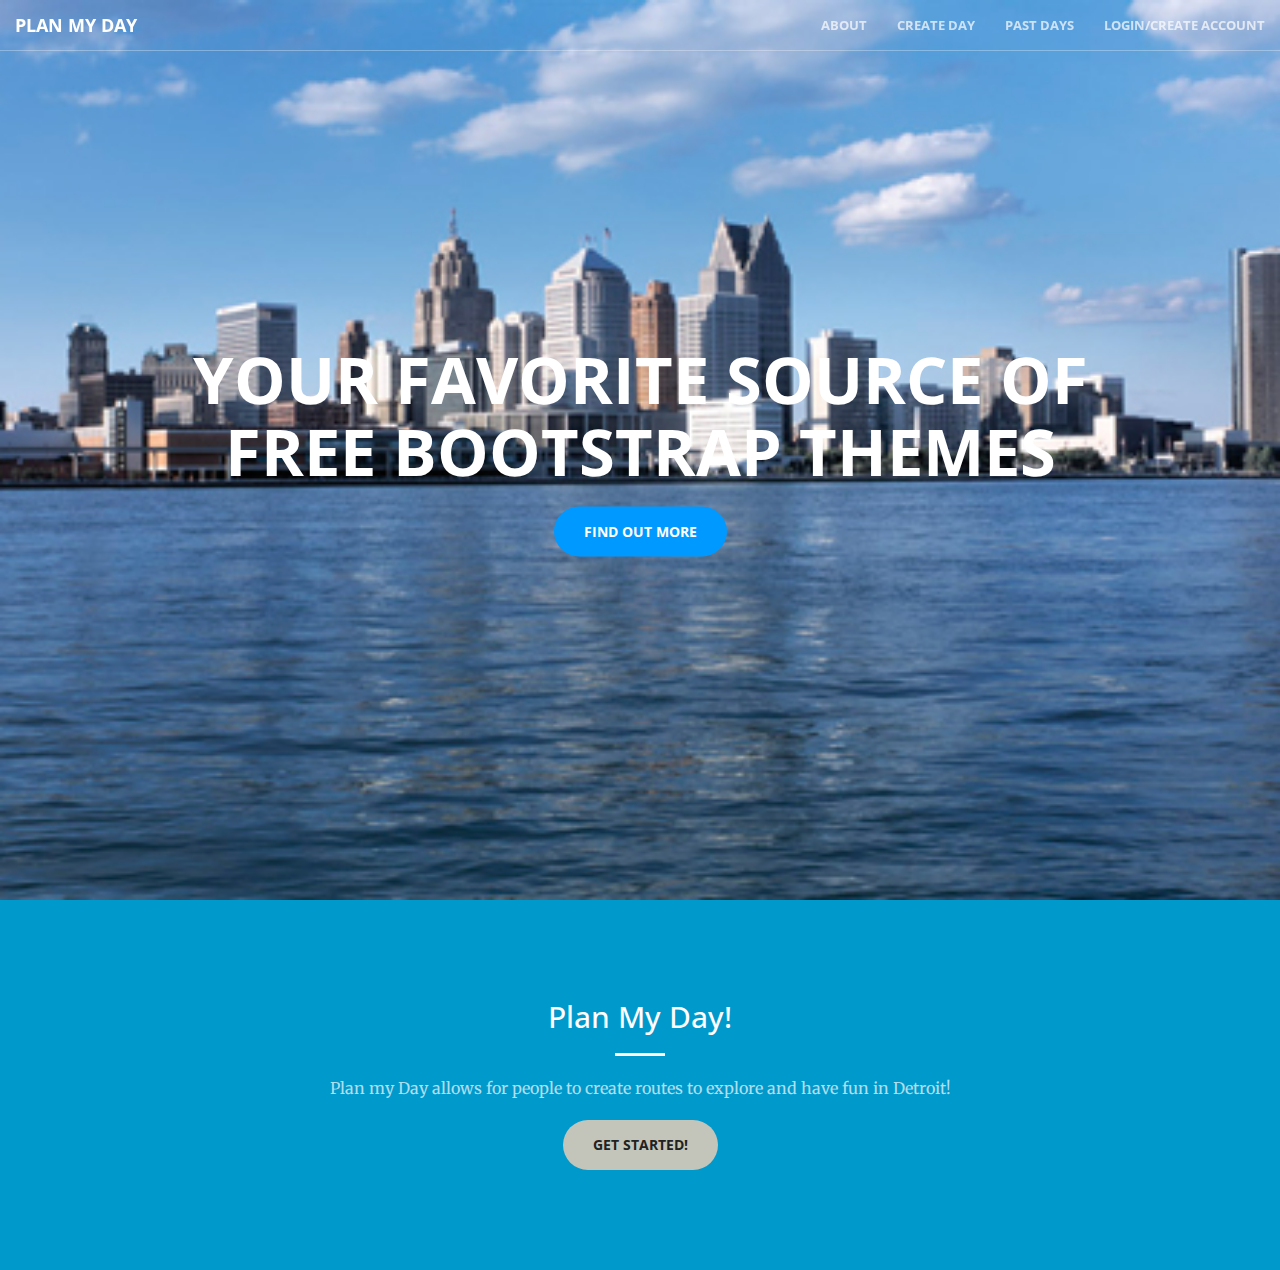
==== views/index.html @ f81f75c7 "Fixed button and checkboxes." ====
<!DOCTYPE html>
<html lang="en">
<head>

    <meta charset="utf-8">
    <meta http-equiv="X-UA-Compatible" content="IE=edge">
    <meta name="viewport" content="width=device-width, initial-scale=1">
    <meta name="description" content="">
    <meta name="author" content="">

    <title>Plan My Day</title>
    <link rel="icon" href="favicon.ico" type="image/x-icon"/> <!-- Favicon for top-bar -->

    <!-- Bootstrap Core CSS -->
    <link rel="stylesheet" href="https://maxcdn.bootstrapcdn.com/bootstrap/3.3.4/css/bootstrap.min.css">

    <!-- Custom Fonts -->
    <link href='http://fonts.googleapis.com/css?family=Open+Sans:300italic,400italic,600italic,700italic,800italic,400,300,600,700,800' rel='stylesheet' type='text/css'>
    <link href='http://fonts.googleapis.com/css?family=Merriweather:400,300,300italic,400italic,700,700italic,900,900italic' rel='stylesheet' type='text/css'>
    <link rel="stylesheet" href="/static/font-awesome/css/font-awesome.min.css" type="text/css">

    <!-- Plugin CSS -->
    <link rel="stylesheet" href="/static/cs/animate.min.css" type="text/css">

    <!-- Custom CSS -->
    <link rel="stylesheet" href="/static/cs/creative.css" type="text/css">

    <!-- HTML5 Shim and Respond.js IE8 support of HTML5 elements and media queries -->
    <!-- WARNING: Respond.js doesn't work if you view the page via file:// -->
    <!--[if lt IE 9]>
        <script src="https://oss.maxcdn.com/libs/html5shiv/3.7.0/html5shiv.js"></script>
        <script src="https://oss.maxcdn.com/libs/respond.js/1.4.2/respond.min.js"></script>
    <![endif]-->

</head>

<body id="page-top">
    
    <!--nav bar-->
    <nav id="mainNav" class="navbar navbar-default navbar-fixed-top">
        <div class="container-fluid">
            <!-- Brand and toggle get grouped for better mobile display -->
            <div class="navbar-header">
                <button type="button" class="navbar-toggle collapsed" data-toggle="collapse" data-target="#bs-example-navbar-collapse-1">
                    <span class="sr-only">Toggle navigation</span>
                    <span class="icon-bar"></span>
                    <span class="icon-bar"></span>
                    <span class="icon-bar"></span>
                </button>
                <a class="navbar-brand page-scroll" href="#page-top">Plan My Day</a>
            </div>

            <!-- Collect the nav links, forms, and other content for toggling -->
            <div class="collapse navbar-collapse" id="bs-example-navbar-collapse-1">
                <ul class="nav navbar-nav navbar-right">
                    <li>
                        <a class="page-scroll" href="#about">About</a>
                    </li>
                    <li>
                        <a class="page-scroll" href="create.html">Create Day</a>
                    </li>
                    <li>
                        <a class="page-scroll" href="#portfolio">Past Days</a>
                    </li>
                    <li>
                        <a class="page-scroll" href="#contact">Login/Create Account</a>
                    </li>
                </ul>
            </div>
            <!-- /.navbar-collapse -->
        </div>
        <!-- /.container-fluid -->
    </nav>

    <header>
        <div class="header-content">
            <div class="header-content-inner">
                <h1>Your Favorite Source of Free Bootstrap Themes</h1>
                <br />
                <a href="#about" class="btn btn-primary btn-xl page-scroll">Find Out More</a>
            </div>
        </div>
    </header>

    <section class="bg-primary" id="about">
        <div class="container">
            <div class="row">
                <div class="col-lg-8 col-lg-offset-2 text-center">
                    <h2 class="section-heading">Plan My Day!</h2>
                    <hr class="light">
                    <p class="text-faded">Plan my Day allows for people to create routes to explore and have fun in Detroit!</p>
                    <a href="create.html" class="btn btn-default btn-xl2">Get Started!</a>
                </div>
            </div>
        </div>
    </section>
    
    <!-- jQuery -->
    <script src="/static/js/jquery.js"></script>

    <!-- Bootstrap Core JavaScript -->
    <script src="/static/js/bootstrap.min.js"></script>

    <!-- Plugin JavaScript -->
    <script src="/static/js/jquery.easing.min.js"></script>
    <script src="/static/js/jquery.fittext.js"></script>
    <script src="/static/js/wow.min.js"></script>

    <!-- Custom Theme JavaScript -->
    <script src="/static/js/creative.js"></script>

</body>

</html>
---- static/cs/creative.css ----
/*!
 * Start Bootstrap - Creative Bootstrap Theme (http://startbootstrap.com)
 * Code licensed under the Apache License v2.0.
 * For details, see http://www.apache.org/licenses/LICENSE-2.0.
 */

html,
body {
    width: 100%;
    height: 100%;
}

body {
    font-family: Merriweather,'Helvetica Neue',Arial,sans-serif;
    background-color:#C3C5BA;
}

hr {
    max-width: 50px;
    border-color: #f05f40;
    border-width: 3px;
}

hr.light {
    border-color: #fff;
}

a {
    color: #f05f40;
    -webkit-transition: all .35s;
    -moz-transition: all .35s;
    transition: all .35s;
}

a:hover,
a:focus {
    color: #eb3812;
}

h1,
h2,
h3,
h4,
h5,
h6 {
    font-family: 'Open Sans','Helvetica Neue',Arial,sans-serif;
}

p {
    margin-bottom: 20px;
    font-size: 16px;
    line-height: 1.5;
}

.bg-primary {
    background-color: #f05f40;
}

.bg-dark {
    color: #fff;
    background-color: #222;
}

.text-faded {
    color: rgba(255,255,255,.7);
}

section {
    padding: 100px 0;
}

aside {
    padding: 50px 0;
}

.no-padding {
    padding: 0;
}

.navbar-default {
    border-color: rgba(34,34,34,.05);
    font-family: 'Open Sans','Helvetica Neue',Arial,sans-serif;
    background-color: #C3C5BA;
    color:white;
    -webkit-transition: all .35s;
    -moz-transition: all .35s;
    transition: all .35s;
}

.navbar navbar-default navbar-fixed-top affix-top{background-color:blue;}

.navbar-default .navbar-header .navbar-brand {
    text-transform: uppercase;
    font-family: 'Open Sans','Helvetica Neue',Arial,sans-serif;
    font-weight: 700;
    background-color:transparent;
    color: #0099FF;
}

.navbar-default .navbar-header .navbar-brand:hover,
.navbar-default .navbar-header .navbar-brand:focus {
    color: #eb3812;
}

.navbar-default .nav > li>a,
.navbar-default .nav>li>a:focus {
    text-transform: uppercase;
    font-size: 13px;
    font-weight: 700;
    color: #222;
}

.navbar-default .nav > li>a:hover,
.navbar-default .nav>li>a:focus:hover {
    color: #f05f40;
}

.navbar-default .nav > li.active>a,


.navbar-default .nav > li.active>a:hover,
.navbar-default .nav>li.active>a:focus:hover {
    background-color: transparent;
}

@media(min-width:768px) {
    .navbar-default {
        border-color: rgba(255,255,255,.3);
        background-color:transparent;
    }

    .navbar-default .navbar-header .navbar-brand {
        color: rgba(255,255,255,.7);
    }

    .navbar-default .navbar-header .navbar-brand:hover,
    .navbar-default .navbar-header .navbar-brand:focus {
        color: #fff;
    }

    .navbar-default .nav > li>a,
    .navbar-default .nav>li>a:focus {
        color: rgba(255,255,255,.7);
    }

    .navbar-default .nav > li>a:hover,
    .navbar-default .nav>li>a:focus:hover {
        color: #fff;
    }

    .navbar-default.affix {
        border-color: rgba(34,34,34,.05);
        background-color:#C3C5BA;
    }

    .navbar-default.affix .navbar-header .navbar-brand {
        font-size: 14px;
        color: #0099FF;
    }

    .navbar-default.affix .navbar-header .navbar-brand:hover,
    .navbar-default.affix .navbar-header .navbar-brand:focus {
        color: #eb3812;
    }

    .navbar-default.affix .nav > li>a,
    .navbar-default.affix .nav>li>a:focus {
        color: #222;
    }

    .navbar-default.affix .nav > li>a:hover,
    .navbar-default.affix .nav>li>a:focus:hover {
        color: #f05f40;
    }
}

header {
    position: relative;
    width: 100%;
    min-height: auto;
    text-align: center;
    color: #fff;
    background-image: url(../img/header.jpg);
    background-position: center;
    -webkit-background-size: cover;
    -moz-background-size: cover;
    background-size: cover;
    -o-background-size: cover;
}

header .header-content {
    position: relative;
    width: 100%;
    padding: 100px 15px;
    text-align: center;
}

header .header-content .header-content-inner h1 {
    margin-top: 0;
    margin-bottom: 0;
    text-transform: uppercase;
    font-weight: 700;
}

header .header-content .header-content-inner hr {
    margin: 30px auto;
}

header .header-content .header-content-inner p {
    margin-bottom: 50px;
    font-size: 16px;
    font-weight: 300;
    color: rgba(255,255,255,.7);
}

@media(min-width:768px) {
    header {
        min-height: 100%;
    }

    header .header-content {
        position: absolute;
        top: 50%;
        padding: 0 50px;
        -webkit-transform: translateY(-50%);
        -ms-transform: translateY(-50%);
        transform: translateY(-50%);
    }

    header .header-content .header-content-inner {
        margin-right: auto;
        margin-left: auto;
        max-width: 1000px;
    }

    header .header-content .header-content-inner p {
        margin-right: auto;
        margin-left: auto;
        max-width: 80%;
        font-size: 18px;
    }
}

.section-heading {
    margin-top: 0;
}

.service-box {
    margin: 50px auto 0;
    max-width: 400px;
}

@media(min-width:992px) {
    .service-box {
        margin: 20px auto 0;
    }
}

.service-box p {
    margin-bottom: 0;
}

.portfolio-box {
    display: block;
    position: relative;
    margin: 0 auto;
    max-width: 650px;
}

.portfolio-box .portfolio-box-caption {
    display: block;
    position: absolute;
    bottom: 0;
    width: 100%;
    height: 100%;
    text-align: center;
    color: #fff;
    opacity: 0;
    background: rgba(240,95,64,.9);
    -webkit-transition: all .35s;
    -moz-transition: all .35s;
    transition: all .35s;
}

.portfolio-box .portfolio-box-caption .portfolio-box-caption-content {
    position: absolute;
    top: 50%;
    width: 100%;
    text-align: center;
    transform: translateY(-50%);
}

.portfolio-box .portfolio-box-caption .portfolio-box-caption-content .project-category,
.portfolio-box .portfolio-box-caption .portfolio-box-caption-content .project-name {
    padding: 0 15px;
    font-family: 'Open Sans','Helvetica Neue',Arial,sans-serif;
}

.portfolio-box .portfolio-box-caption .portfolio-box-caption-content .project-category {
    text-transform: uppercase;
    font-size: 14px;
    font-weight: 600;
}

.portfolio-box .portfolio-box-caption .portfolio-box-caption-content .project-name {
    font-size: 18px;
}

.portfolio-box:hover .portfolio-box-caption {
    opacity: 1;
}

@media(min-width:768px) {
    .portfolio-box .portfolio-box-caption .portfolio-box-caption-content .project-category {
        font-size: 16px;
    }

    .portfolio-box .portfolio-box-caption .portfolio-box-caption-content .project-name {
        font-size: 22px;
    }
}

.call-to-action h2 {
    margin: 0 auto 20px;
}

.text-primary {
    color: #f05f40;
}

.no-gutter > [class*=col-] {
    padding-right: 0;
    padding-left: 0;
}

.btn-default {
    border-color: #fff;
    color: #222;
    background-color: #fff;
    -webkit-transition: all .35s;
    -moz-transition: all .35s;
    transition: all .35s;
}

.btn-default:hover,
.btn-default:focus,
.btn-default.focus,
.btn-default:active,
.btn-default.active,
.open > .dropdown-toggle.btn-default {
    border-color: #ededed;
    color: #222;
    background-color: #f2f2f2;
}

.btn-default:active,
.btn-default.active,
.open > .dropdown-toggle.btn-default {
    background-image: none;
}

.btn-default.disabled,
.btn-default[disabled],
fieldset[disabled] .btn-default,
.btn-default.disabled:hover,
.btn-default[disabled]:hover,
fieldset[disabled] .btn-default:hover,
.btn-default.disabled:focus,
.btn-default[disabled]:focus,
fieldset[disabled] .btn-default:focus,
.btn-default.disabled.focus,
.btn-default[disabled].focus,
fieldset[disabled] .btn-default.focus,
.btn-default.disabled:active,
.btn-default[disabled]:active,
fieldset[disabled] .btn-default:active,
.btn-default.disabled.active,
.btn-default[disabled].active,
fieldset[disabled] .btn-default.active {
    border-color: #fff;
    background-color: #fff;
}

.btn-default .badge {
    color: #fff;
    background-color: #222;
}

.btn-primary {
    border-color: #f05f40;
    color: #fff;
    background-color: #f05f40;
    -webkit-transition: all .35s;
    -moz-transition: all .35s;
    transition: all .35s;
}

.btn-primary:hover,
.btn-primary:focus,
.btn-primary.focus,
.btn-primary:active,
.btn-primary.active,
.open > .dropdown-toggle.btn-primary {
    border-color: #ed431f;
    color: #fff;
    background-color: #ee4b28;
}

.btn-primary:active,
.btn-primary.active,
.open > .dropdown-toggle.btn-primary {
    background-image: none;
}

.btn-primary.disabled,
.btn-primary[disabled],
fieldset[disabled] .btn-primary,
.btn-primary.disabled:hover,
.btn-primary[disabled]:hover,
fieldset[disabled] .btn-primary:hover,
.btn-primary.disabled:focus,
.btn-primary[disabled]:focus,
fieldset[disabled] .btn-primary:focus,
.btn-primary.disabled.focus,
.btn-primary[disabled].focus,
fieldset[disabled] .btn-primary.focus,
.btn-primary.disabled:active,
.btn-primary[disabled]:active,
fieldset[disabled] .btn-primary:active,
.btn-primary.disabled.active,
.btn-primary[disabled].active,
fieldset[disabled] .btn-primary.active {
    border-color: #f05f40;
    background-color: #f05f40;
}

.btn-primary .badge {
    color: #f05f40;
    background-color: #fff;
}

.btn {
    border: 0;
    border-radius: 300px;
    text-transform: uppercase;
    font-family: 'Open Sans','Helvetica Neue',Arial,sans-serif;
    font-weight: 700;
}

.btn-xl {
    padding: 15px 30px;
    background-color:#0099FF;
}

.btn-xl2 {
    padding: 15px 30px;
    background-color:#C3C5BA;
}

::-moz-selection {
    text-shadow: none;
    color: #fff;
    background: #222;
}

::selection {
    text-shadow: none;
    color: #fff;
    background: #222;
}

img::selection {
    color: #fff;
    background: 0 0;
}

img::-moz-selection {
    color: #fff;
    background: 0 0;
}

body {
    webkit-tap-highlight-color: #222;
}
div.centered{text-align:center;}
.navbar-brand page-scroll{background-color:#C3C5BA;}
#about{background-color:#0099CC;}}
.navbar navbar-default navbar-fixed-top affix{background-color:#C3C5BA;}
.midbtn{color:#0099CC;}
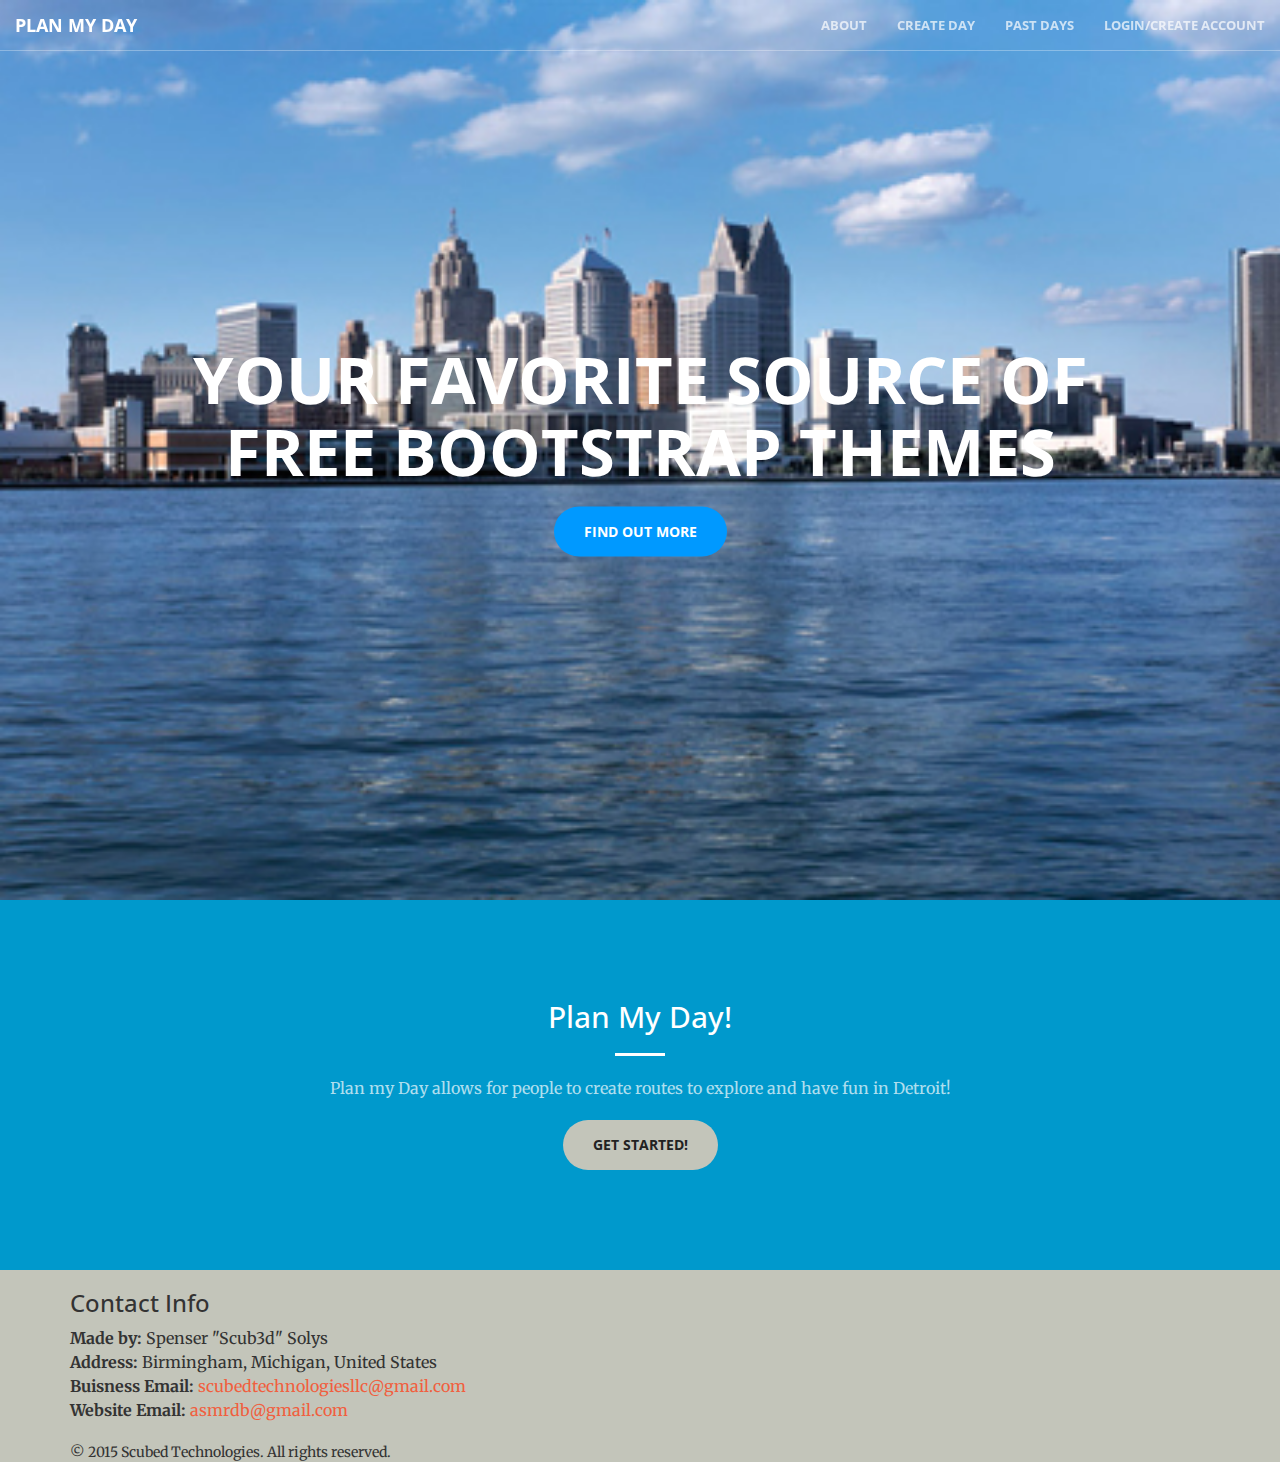
==== commit 6157d72e: "added footer and some IDs." ====
--- a/views/index.html
+++ b/views/index.html
@@ -63,7 +63,7 @@
                         <a class="page-scroll" href="#portfolio">Past Days</a>
                     </li>
                     <li>
-                        <a class="page-scroll" href="#contact">Login/Create Account</a>
+                        <a class="page-scroll" href="login.html">Login/Create Account</a>
                     </li>
                 </ul>
             </div>
@@ -76,7 +76,7 @@
         <div class="header-content">
             <div class="header-content-inner">
                 <h1>Your Favorite Source of Free Bootstrap Themes</h1>
-                <br />
+                <br/>
                 <a href="#about" class="btn btn-primary btn-xl page-scroll">Find Out More</a>
             </div>
         </div>
@@ -89,11 +89,33 @@
                     <h2 class="section-heading">Plan My Day!</h2>
                     <hr class="light">
                     <p class="text-faded">Plan my Day allows for people to create routes to explore and have fun in Detroit!</p>
-                    <a href="create.html" class="btn btn-default btn-xl2">Get Started!</a>
+                    <a href="create.html" class="btn btn-default btn-xl2" id="getStarted">Get Started!</a>
                 </div>
             </div>
         </div>
     </section>
+    
+    <!-- Footer -->
+	    <div class="footer">
+	    	<div class="container">
+		    	<div class="row">
+		    		<div class="col-footer col-md-6 col-xs-6">
+		    			<h3>Contact Info</h3>
+		    			<p class="contact-us-details">
+		    				<b>Made by:</b> Spenser "Scub3d" Solys<br/>
+	        				<b>Address:</b> Birmingham, Michigan, United States<br/>
+	        				<b>Buisness Email:</b> <a href="mailto:scubedtechnologiesllc@gmail.com">scubedtechnologiesllc@gmail.com</a><br/>
+	        				<b>Website Email:</b> <a href="mailto:asmrdb@gmail.com">asmrdb@gmail.com</a>
+	        			</p>
+		    		</div>
+		    	</div>
+		    	<div class="row">
+		    		<div class="col-md-12">
+		    			<div class="footer-copyright">&copy; 2015 Scubed Technologies. All rights reserved.</div>
+		    		</div>
+		    	</div>
+		    </div>
+	    </div>
     
     <!-- jQuery -->
     <script src="/static/js/jquery.js"></script>
--- a/static/cs/creative.css
+++ b/static/cs/creative.css
@@ -34,7 +34,7 @@
 
 a:hover,
 a:focus {
-    color: #eb3812;
+    color: #0099FF;
 }
 
 h1,
@@ -99,7 +99,7 @@
 
 .navbar-default .navbar-header .navbar-brand:hover,
 .navbar-default .navbar-header .navbar-brand:focus {
-    color: #eb3812;
+    color: #0099FF;
 }
 
 .navbar-default .nav > li>a,
@@ -112,7 +112,7 @@
 
 .navbar-default .nav > li>a:hover,
 .navbar-default .nav>li>a:focus:hover {
-    color: #f05f40;
+    color: #0099FF;
 }
 
 .navbar-default .nav > li.active>a,
@@ -160,7 +160,7 @@
 
     .navbar-default.affix .navbar-header .navbar-brand:hover,
     .navbar-default.affix .navbar-header .navbar-brand:focus {
-        color: #eb3812;
+        color: #222;
     }
 
     .navbar-default.affix .nav > li>a,
@@ -170,7 +170,7 @@
 
     .navbar-default.affix .nav > li>a:hover,
     .navbar-default.affix .nav>li>a:focus:hover {
-        color: #f05f40;
+        color: #0099FF;
     }
 }
 
@@ -402,8 +402,8 @@
 .btn-primary.active,
 .open > .dropdown-toggle.btn-primary {
     border-color: #ed431f;
-    color: #fff;
-    background-color: #ee4b28;
+    color: #0099FF;
+    background-color: #C3C5BA;
 }
 
 .btn-primary:active,
@@ -457,6 +457,8 @@
     background-color:#C3C5BA;
 }
 
+.btn-xl2:hover{background-color:#222; color:#0099FF;}
+
 ::-moz-selection {
     text-shadow: none;
     color: #fff;
@@ -486,4 +488,5 @@
 .navbar-brand page-scroll{background-color:#C3C5BA;}
 #about{background-color:#0099CC;}}
 .navbar navbar-default navbar-fixed-top affix{background-color:#C3C5BA;}
-.midbtn{color:#0099CC;}+.midbtn{color:#0099CC;}
+.help-block{color:#C3C5BA;}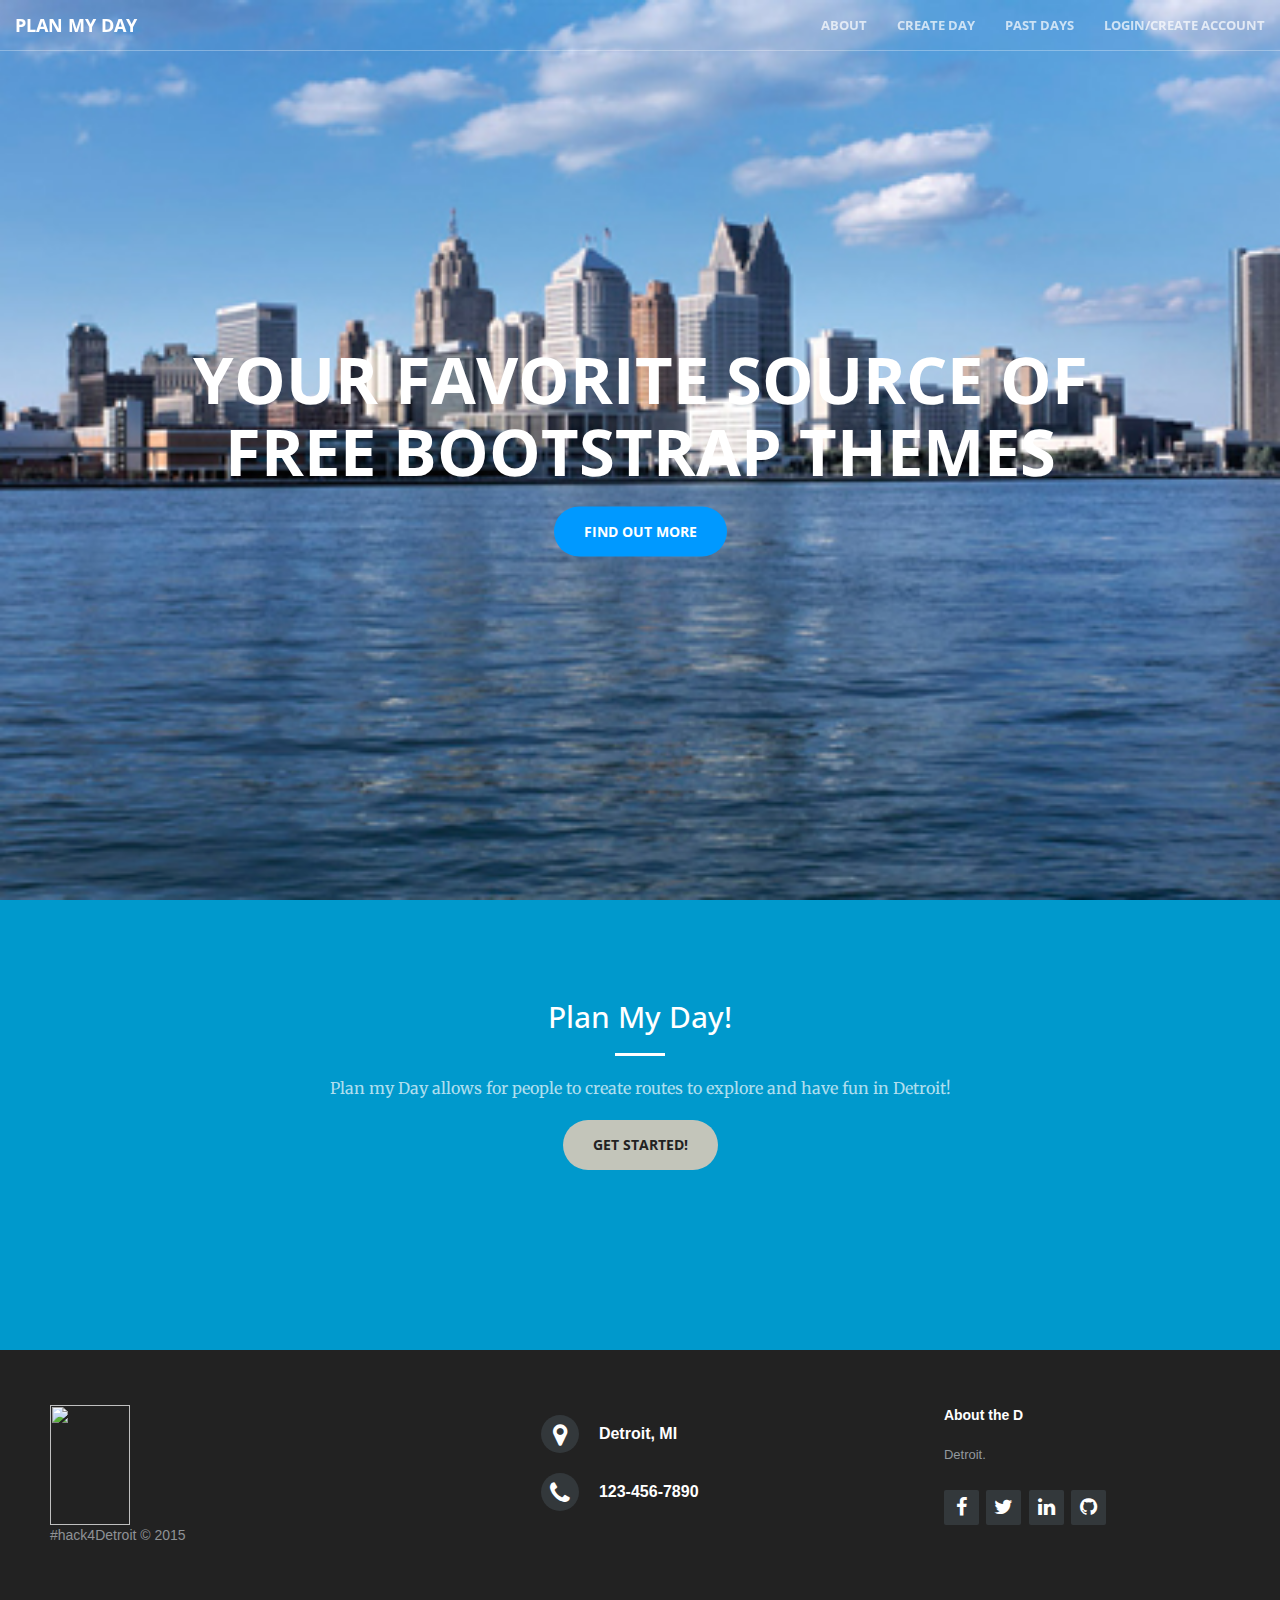
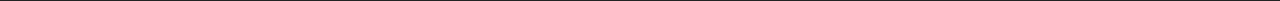
==== commit b2797a04: "Added footers to current pages." ====
--- a/views/index.html
+++ b/views/index.html
@@ -7,6 +7,19 @@
     <meta name="viewport" content="width=device-width, initial-scale=1">
     <meta name="description" content="">
     <meta name="author" content="">
+    <meta charset="utf-8">
+	<meta http-equiv="X-UA-Compatible" content="IE=edge">
+	<meta name="viewport" content="width=device-width, initial-scale=1">
+	<meta name="keywords" content="footer, address, phone, icons" />
+
+	<title>Footer With Address And Phones</title>
+
+	<link rel="stylesheet" href="css/demo.css">
+	<link rel="stylesheet" href="css/footer-distributed-with-address-and-phones.css">
+	
+	<link rel="stylesheet" href="http://maxcdn.bootstrapcdn.com/font-awesome/4.2.0/css/font-awesome.min.css">
+
+	<link href="http://fonts.googleapis.com/css?family=Cookie" rel="stylesheet" type="text/css">
 
     <title>Plan My Day</title>
     <link rel="icon" href="favicon.ico" type="image/x-icon"/> <!-- Favicon for top-bar -->
@@ -95,27 +108,51 @@
         </div>
     </section>
     
-    <!-- Footer -->
-	    <div class="footer">
-	    	<div class="container">
-		    	<div class="row">
-		    		<div class="col-footer col-md-6 col-xs-6">
-		    			<h3>Contact Info</h3>
-		    			<p class="contact-us-details">
-		    				<b>Made by:</b> Spenser "Scub3d" Solys<br/>
-	        				<b>Address:</b> Birmingham, Michigan, United States<br/>
-	        				<b>Buisness Email:</b> <a href="mailto:scubedtechnologiesllc@gmail.com">scubedtechnologiesllc@gmail.com</a><br/>
-	        				<b>Website Email:</b> <a href="mailto:asmrdb@gmail.com">asmrdb@gmail.com</a>
-	        			</p>
-		    		</div>
-		    	</div>
-		    	<div class="row">
-		    		<div class="col-md-12">
-		    			<div class="footer-copyright">&copy; 2015 Scubed Technologies. All rights reserved.</div>
-		    		</div>
-		    	</div>
-		    </div>
-	    </div>
+    <footer class="footer-distributed">
+
+			<div class="footer-left">
+
+				<img src="http://www.printyourbrackets.com/mlb-logos/detroit-tigers-logo.png" width="80px" height="120px"/>
+
+
+				<p class="footer-company-name">#hack4Detroit &copy; 2015</p>
+			</div>
+
+			<div class="footer-center">
+
+				<div>
+					<i class="fa fa-map-marker"></i>
+					<p>Detroit, MI</p>
+				</div>
+
+				<div>
+					<i class="fa fa-phone"></i>
+					<p>123-456-7890</p>
+				</div>
+
+
+
+			</div>
+
+			<div class="footer-right">
+
+				<p class="footer-company-about">
+					<span>About the D</span>
+					Detroit.
+				</p>
+
+				<div class="footer-icons">
+
+					<a href="#"><i class="fa fa-facebook"></i></a>
+					<a href="#"><i class="fa fa-twitter"></i></a>
+					<a href="#"><i class="fa fa-linkedin"></i></a>
+					<a href="#"><i class="fa fa-github"></i></a>
+
+				</div>
+
+			</div>
+
+		</footer>
     
     <!-- jQuery -->
     <script src="/static/js/jquery.js"></script>
--- a/static/cs/creative.css
+++ b/static/cs/creative.css
@@ -12,7 +12,7 @@
 
 body {
     font-family: Merriweather,'Helvetica Neue',Arial,sans-serif;
-    background-color:#C3C5BA;
+    background-color:#0099CC;
 }
 
 hr {
@@ -489,4 +489,181 @@
 #about{background-color:#0099CC;}}
 .navbar navbar-default navbar-fixed-top affix{background-color:#C3C5BA;}
 .midbtn{color:#0099CC;}
-.help-block{color:#C3C5BA;}+.help-block{color:#C3C5BA;}
+
+
+
+
+
+
+
+
+
+.footer-distributed{
+	background-color: #222;
+	box-shadow: 0 1px 1px 0 rgba(0, 0, 0, 0.12);
+	box-sizing: border-box;
+	width: 100%;
+	text-align: left;
+	font: bold 16px sans-serif;
+
+	padding: 55px 50px;
+	margin-top: 80px;
+}
+
+.footer-distributed .footer-left,
+.footer-distributed .footer-center,
+.footer-distributed .footer-right{
+	display: inline-block;
+	vertical-align: top;
+}
+
+/* Footer left */
+
+.footer-distributed .footer-left{
+	width: 40%;
+}
+
+/* The company logo */
+
+.footer-distributed h3{
+	color:  #ffffff;
+	font: normal 36px 'Cookie', cursive;
+	margin: 0;
+}
+
+.footer-distributed h3 span{
+	color:  #5383d3;
+}
+
+/* Footer links */
+
+.footer-distributed .footer-links{
+	color:  #ffffff;
+	margin: 20px 0 12px;
+	padding: 0;
+}
+
+.footer-distributed .footer-links a{
+	display:inline-block;
+	line-height: 1.8;
+	text-decoration: none;
+	color:  inherit;
+}
+
+.footer-distributed .footer-company-name{
+	color:  #8f9296;
+	font-size: 14px;
+	font-weight: normal;
+	margin: 0;
+}
+
+/* Footer Center */
+
+.footer-distributed .footer-center{
+	width: 35%;
+}
+
+.footer-distributed .footer-center i{
+	background-color:  #33383b;
+	color: #ffffff;
+	font-size: 25px;
+	width: 38px;
+	height: 38px;
+	border-radius: 50%;
+	text-align: center;
+	line-height: 42px;
+	margin: 10px 15px;
+	vertical-align: middle;
+}
+
+.footer-distributed .footer-center i.fa-envelope{
+	font-size: 17px;
+	line-height: 38px;
+}
+
+.footer-distributed .footer-center p{
+	display: inline-block;
+	color: #ffffff;
+	vertical-align: middle;
+	margin:0;
+}
+
+.footer-distributed .footer-center p span{
+	display:block;
+	font-weight: normal;
+	font-size:14px;
+	line-height:2;
+}
+
+.footer-distributed .footer-center p a{
+	color:  #5383d3;
+	text-decoration: none;;
+}
+
+
+/* Footer Right */
+
+.footer-distributed .footer-right{
+	width: 20%;
+}
+
+.footer-distributed .footer-company-about{
+	line-height: 20px;
+	color:  #92999f;
+	font-size: 13px;
+	font-weight: normal;
+	margin: 0;
+}
+
+.footer-distributed .footer-company-about span{
+	display: block;
+	color:  #ffffff;
+	font-size: 14px;
+	font-weight: bold;
+	margin-bottom: 20px;
+}
+
+.footer-distributed .footer-icons{
+	margin-top: 25px;
+}
+
+.footer-distributed .footer-icons a{
+	display: inline-block;
+	width: 35px;
+	height: 35px;
+	cursor: pointer;
+	background-color:  #33383b;
+	border-radius: 2px;
+
+	font-size: 20px;
+	color: #ffffff;
+	text-align: center;
+	line-height: 35px;
+
+	margin-right: 3px;
+	margin-bottom: 5px;
+}
+
+/* If you don't want the footer to be responsive, remove these media queries */
+
+@media (max-width: 880px) {
+
+	.footer-distributed{
+		font: bold 14px sans-serif;
+	}
+
+	.footer-distributed .footer-left,
+	.footer-distributed .footer-center,
+	.footer-distributed .footer-right{
+		display: block;
+		width: 100%;
+		margin-bottom: 40px;
+		text-align: center;
+	}
+
+	.footer-distributed .footer-center i{
+		margin-left: 0;
+	}
+
+}
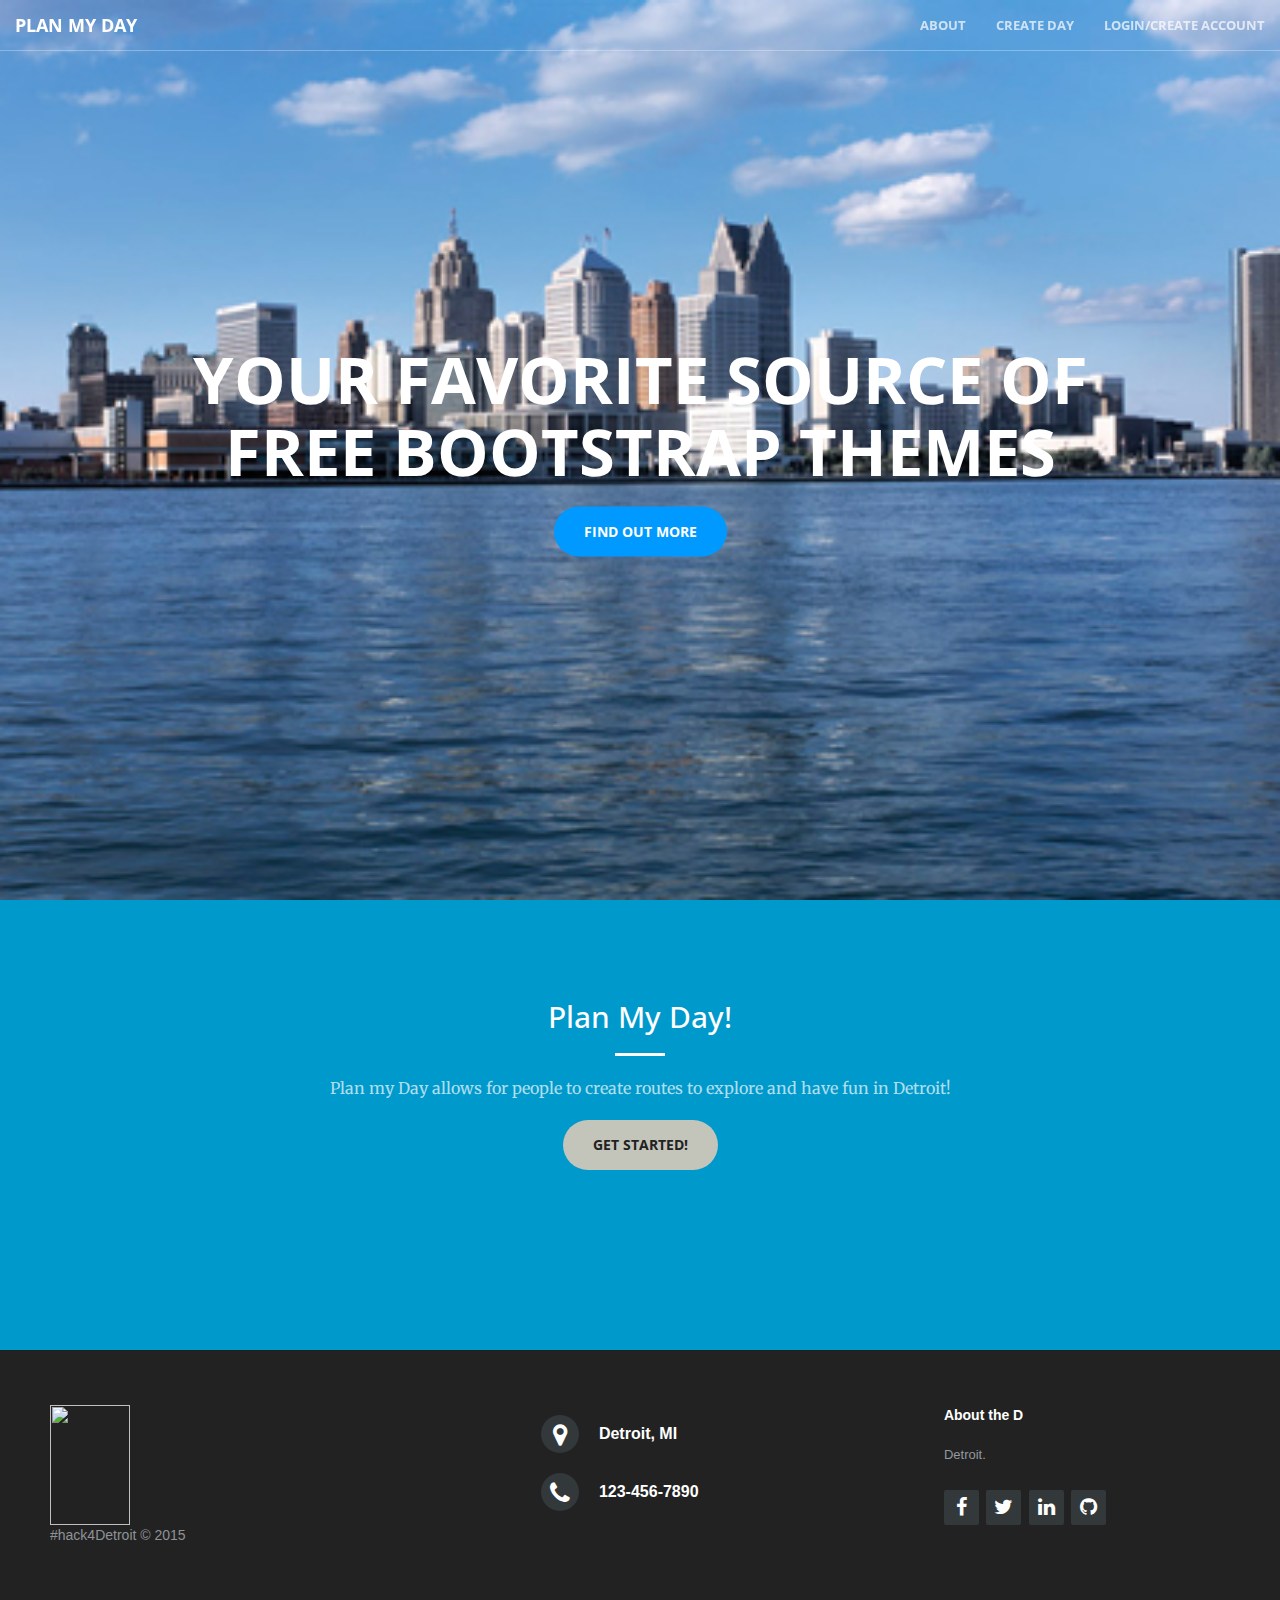
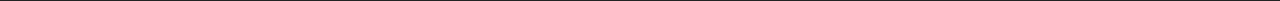
==== commit bfc7d501: "Removed link to 'past pages' ." ====
--- a/views/index.html
+++ b/views/index.html
@@ -71,9 +71,6 @@
                     </li>
                     <li>
                         <a class="page-scroll" href="create.html">Create Day</a>
-                    </li>
-                    <li>
-                        <a class="page-scroll" href="#portfolio">Past Days</a>
                     </li>
                     <li>
                         <a class="page-scroll" href="login.html">Login/Create Account</a>
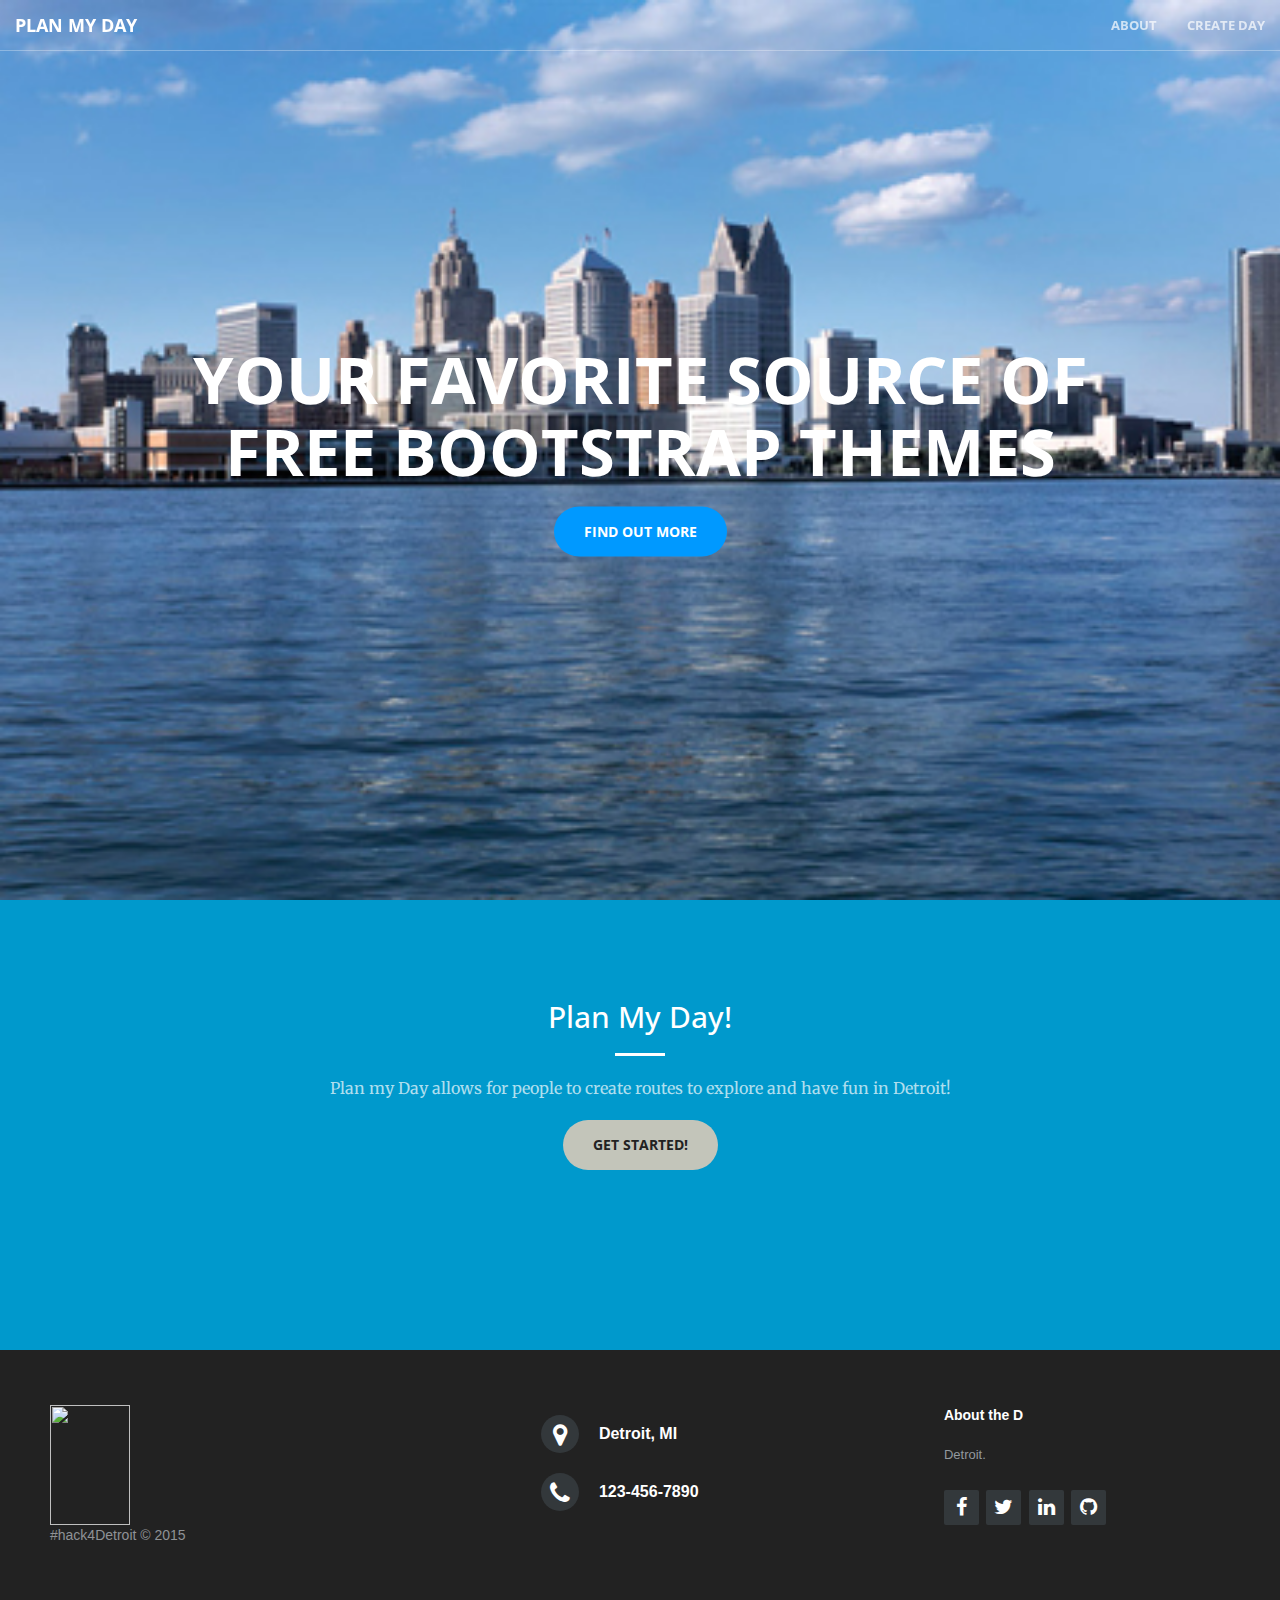
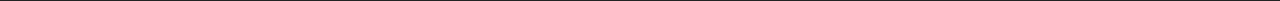
==== commit 8720234f: "Changed to daycreate.html page." ====
--- a/views/index.html
+++ b/views/index.html
@@ -70,11 +70,11 @@
                         <a class="page-scroll" href="#about">About</a>
                     </li>
                     <li>
-                        <a class="page-scroll" href="create.html">Create Day</a>
+                        <a class="page-scroll" href="daycreate.html">Create Day</a>
                     </li>
-                    <li>
+                   <!-- <li>
                         <a class="page-scroll" href="login.html">Login/Create Account</a>
-                    </li>
+                    </li> -->
                 </ul>
             </div>
             <!-- /.navbar-collapse -->
@@ -99,7 +99,7 @@
                     <h2 class="section-heading">Plan My Day!</h2>
                     <hr class="light">
                     <p class="text-faded">Plan my Day allows for people to create routes to explore and have fun in Detroit!</p>
-                    <a href="create.html" class="btn btn-default btn-xl2" id="getStarted">Get Started!</a>
+                    <a href="daycreate.html" class="btn btn-default btn-xl2" id="getStarted">Get Started!</a>
                 </div>
             </div>
         </div>
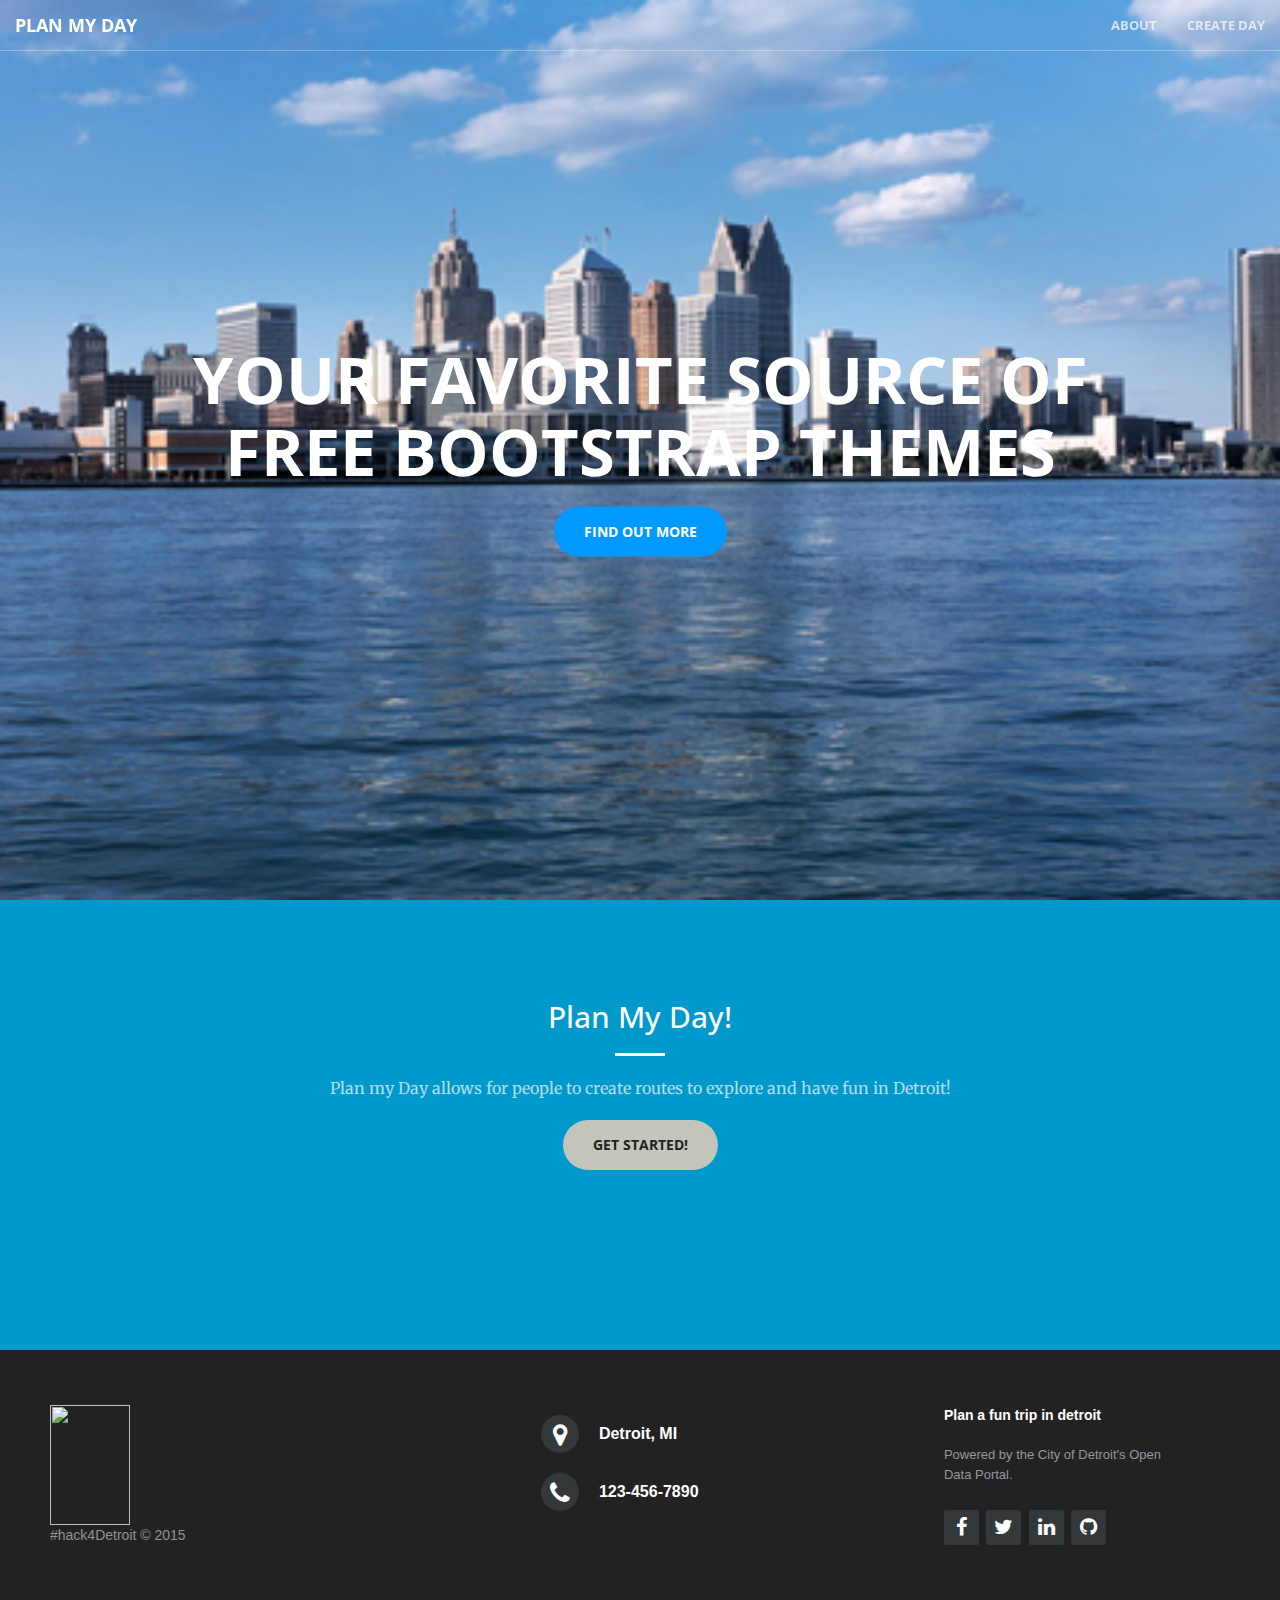
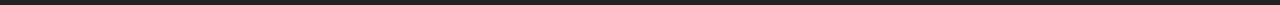
==== commit 55f49826: "Fixed footer after angular was enabled." ====
--- a/views/index.html
+++ b/views/index.html
@@ -134,8 +134,8 @@
 			<div class="footer-right">
 
 				<p class="footer-company-about">
-					<span>About the D</span>
-					Detroit.
+					<span>Plan a fun trip in detroit</span>
+					Powered by the City of Detroit's Open Data Portal.
 				</p>
 
 				<div class="footer-icons">
